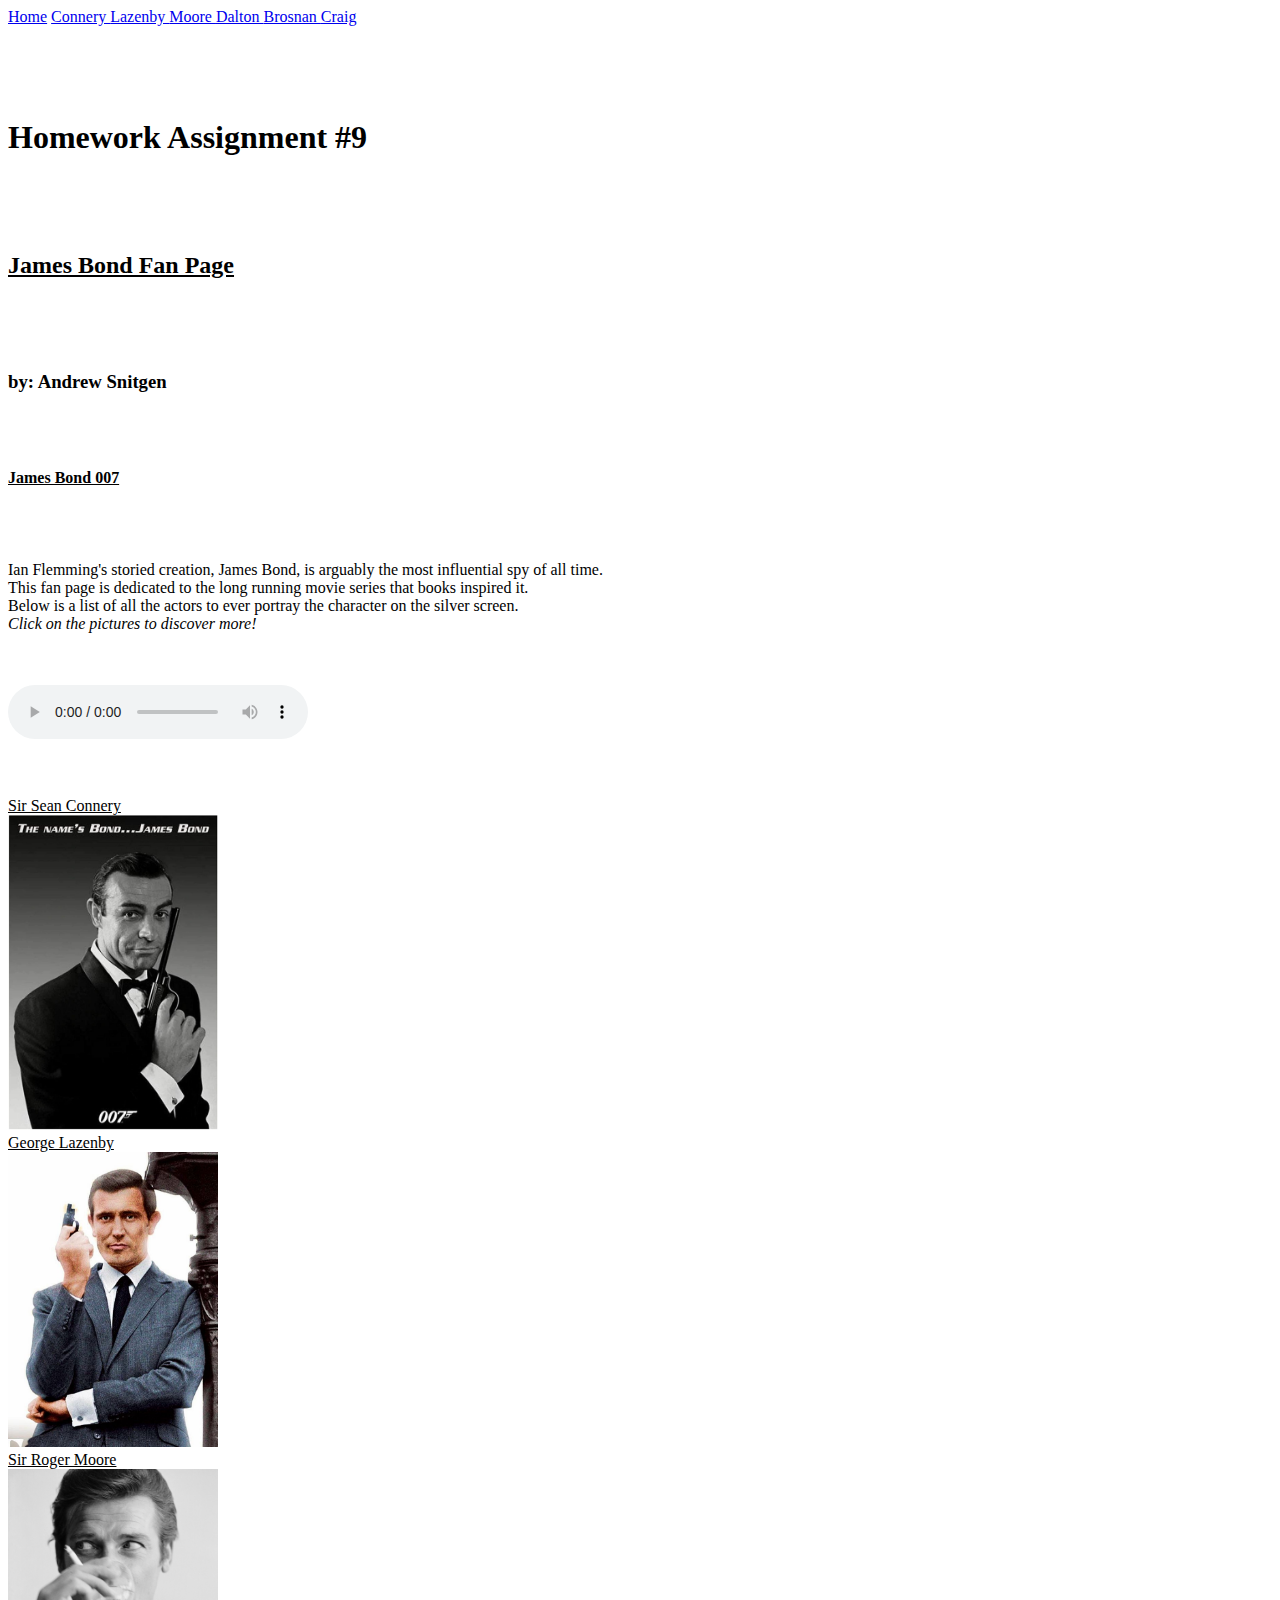
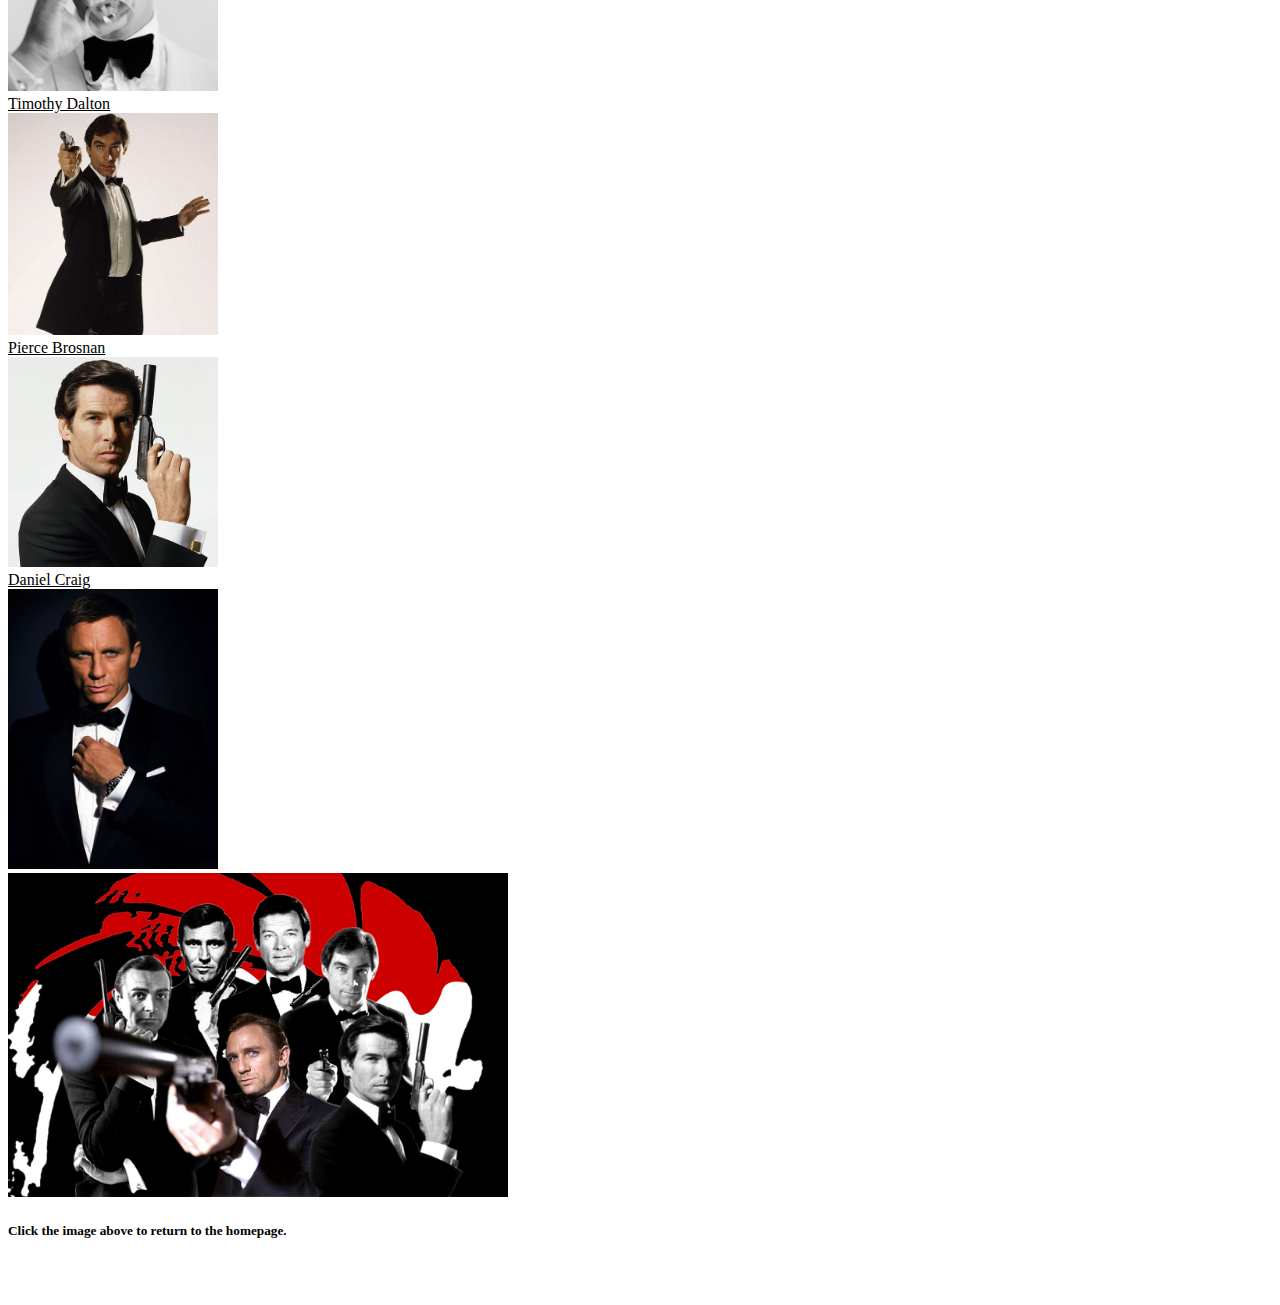
==== index.html @ 19f713e3 "Create index.html" ====
<!-- Standard intro code -->
<!DOCTYPE html>
	<html lang="en">
	<head>
		<title>007 Homepage</title>
		<meta charset="UTF-8">
        <meta name="viewport" content="width=device-width, initial-scale=1.0">
		<link rel="stylesheet" media="screen and (max-width: 600px)" href="phone.css">
		<link rel="stylesheet" media="screen and (min-width: 601px) and (max-width: 1280px)" href="standard.css">
		<link rel="stylesheet" media="screen and (min-width: 1281px)" href="widescreen.css">
	</head>

	<body>
		<!-- Leading Links -->
		<div class = "NavBar">
			<nav>
				<a href="index.html">Home</a>
				<a href="connery.html">Connery </a>
				<a href="lazenby.html">Lazenby </a>
				<a href="moore.html">Moore </a>
				<a href="dalton.html">Dalton </a>
				<a href="brosnan.html">Brosnan </a>
				<a href="craig.html">Craig </a>
				<!-- commented out, might add back in later 
				<a href="future.html">Future </a>|
				<a href="explore.html">Explore </a> -->
			</nav>
		</div>

		<!-- Title Bar -->
		<div class = "banner">
			<br /><br /><br /><br />
			<div class = "header">
				<h1> Homework Assignment #9 </h1>
			</div><br /><br /><br />
			<div class = "header">
				<h2><u>James Bond Fan Page</u></h2>
			</div><br /><br /><br />
			<div class = "header">
				<h3> by: Andrew Snitgen </h3>
			</div>
		</div>

		<!-- Introduction  -->
		<br /><br />
		<h4><u> James Bond 007 </u></h4>
		<br /><br />
		<div class="introduction">   
			<p>
				Ian Flemming's storied creation, James Bond, is arguably the most influential spy of all time. <br>
				This fan page is dedicated to the long running movie series that books inspired it. <br>
				Below is a list of all the actors to ever portray the character on the silver screen. <br>
				<em>Click on the pictures to discover more!</em><br>
			</p>
		</div><br /><br />

		<!-- Audio -->
		<div class = "audio">
			<audio autoplay controls loop>
  				<source src="media/Theme.mp3">
				If you can read this, we have your music! Leave the money under the bridge in Battersea Park.
			</audio>
		</div><br /><br /><br />

		<!-- Main Links and Images -->
		<div class="row1">
			<div class="card">
				<u>Sir Sean Connery</u><br>
				<a href="connery.html">
					<img src="imgs/ConneryLink.jpg" alt="Oh No! A double agent stole our picture!" width="210" height="315" id = "image">
				</a>
			</div>
			<div class="card">
				<u>George Lazenby</u><br>
				<a href="lazenby.html">
					<img src="imgs/LazenbyLink.jpg" alt="Oh No! A double agent stole our picture!" width="210" height="295" id = "image">
				</a>
			</div>
			<div class="card">
				<u>Sir Roger Moore</u><br>
				<a href="moore.html">
					<img src="imgs/MooreLink.jpg" alt="Oh No! A double agent stole our picture!" width="210" height="222" id = "image">
				</a>
			</div>
			<div class="card">
				<u>Timothy Dalton</u><br>
				<a href="dalton.html">
					<img src="imgs/DaltonLink.jpg" alt="Oh No! A double agent stole our picture!" width="210" height="222" id = "image">
				</a>
			</div>
			<div class="card">
				<u>Pierce Brosnan</u><br>
				<a href="brosnan.html">
					<img src="imgs/BrosnanLink.jpg" alt="Oh No! A double agent stole our picture!" width="210" height="210" id = "image">
				</a>
			</div>
			<div class="card">
				<u>Daniel Craig</u><br>
				<a href="craig.html">
					<img src="imgs/CraigLink.jpg" alt="Oh No! A double agent stole our picture!" width="210" height="280" id = "image">
				</a>
			</div>
			<!-- Commented out, might add these sections back in later 
			<div class="card">	
				<u>The Future</u><br>
				<a href="future.html">
					<img src="imgs/FutureLink.jpg" alt="Oh No! A double agent stole our picture!" width="350" height="525">
				</a>
			</div>
			<div class="card">	
				<u>Explore More</u><br>
				<a href="explore.html">
					<img src="imgs/ExploreLink.jpg" alt="Oh No! A double agent stole our picture!" width="350" height="575">
				</a>
			</div> -->
		</div>

		<!-- Bottom Banner-->
		<div class = "outro">
			<a href="index.html">
				<img src="imgs/BondPic.jpg" alt="Oh No! A double agent stole our picture!" width="500" height="324" id = "outroImage">
			</a>
			<h5>Click the image above to return to the homepage.</h5>
		</div><br /><br />
	</body>
</html>
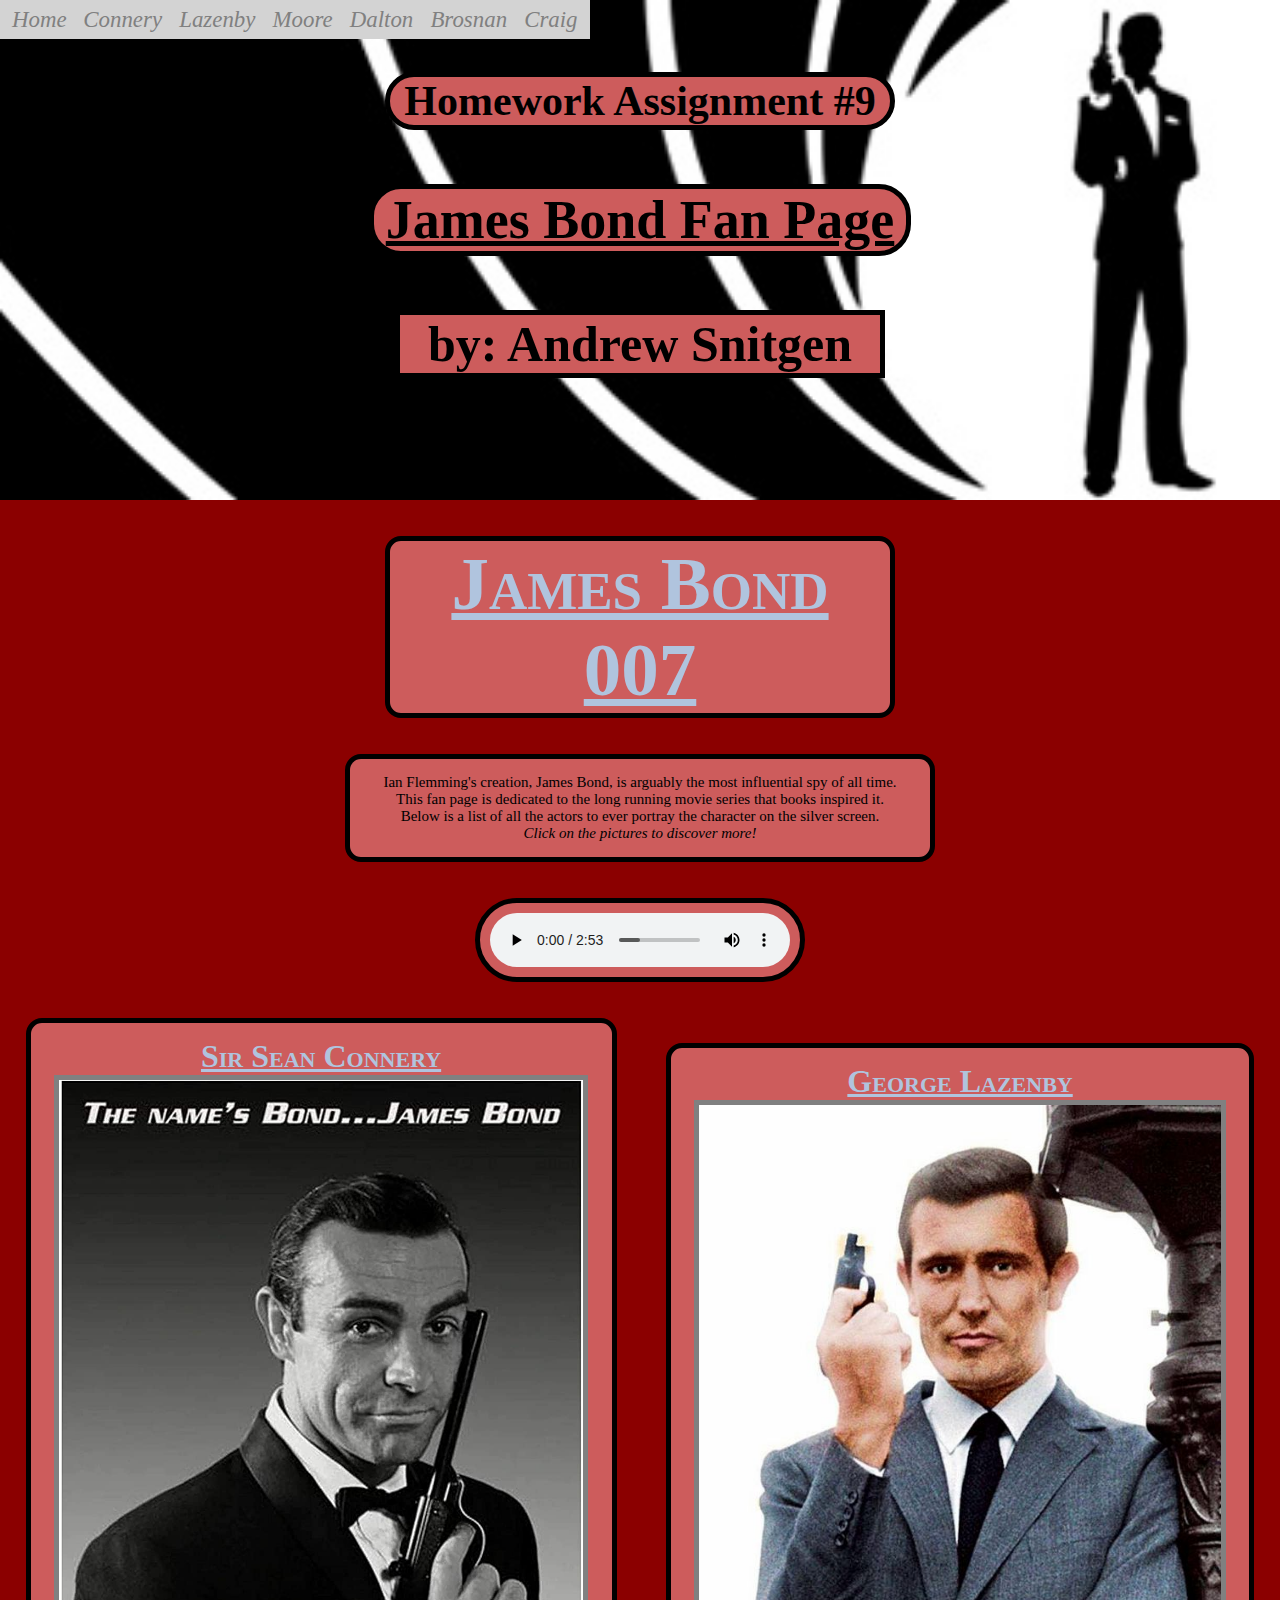
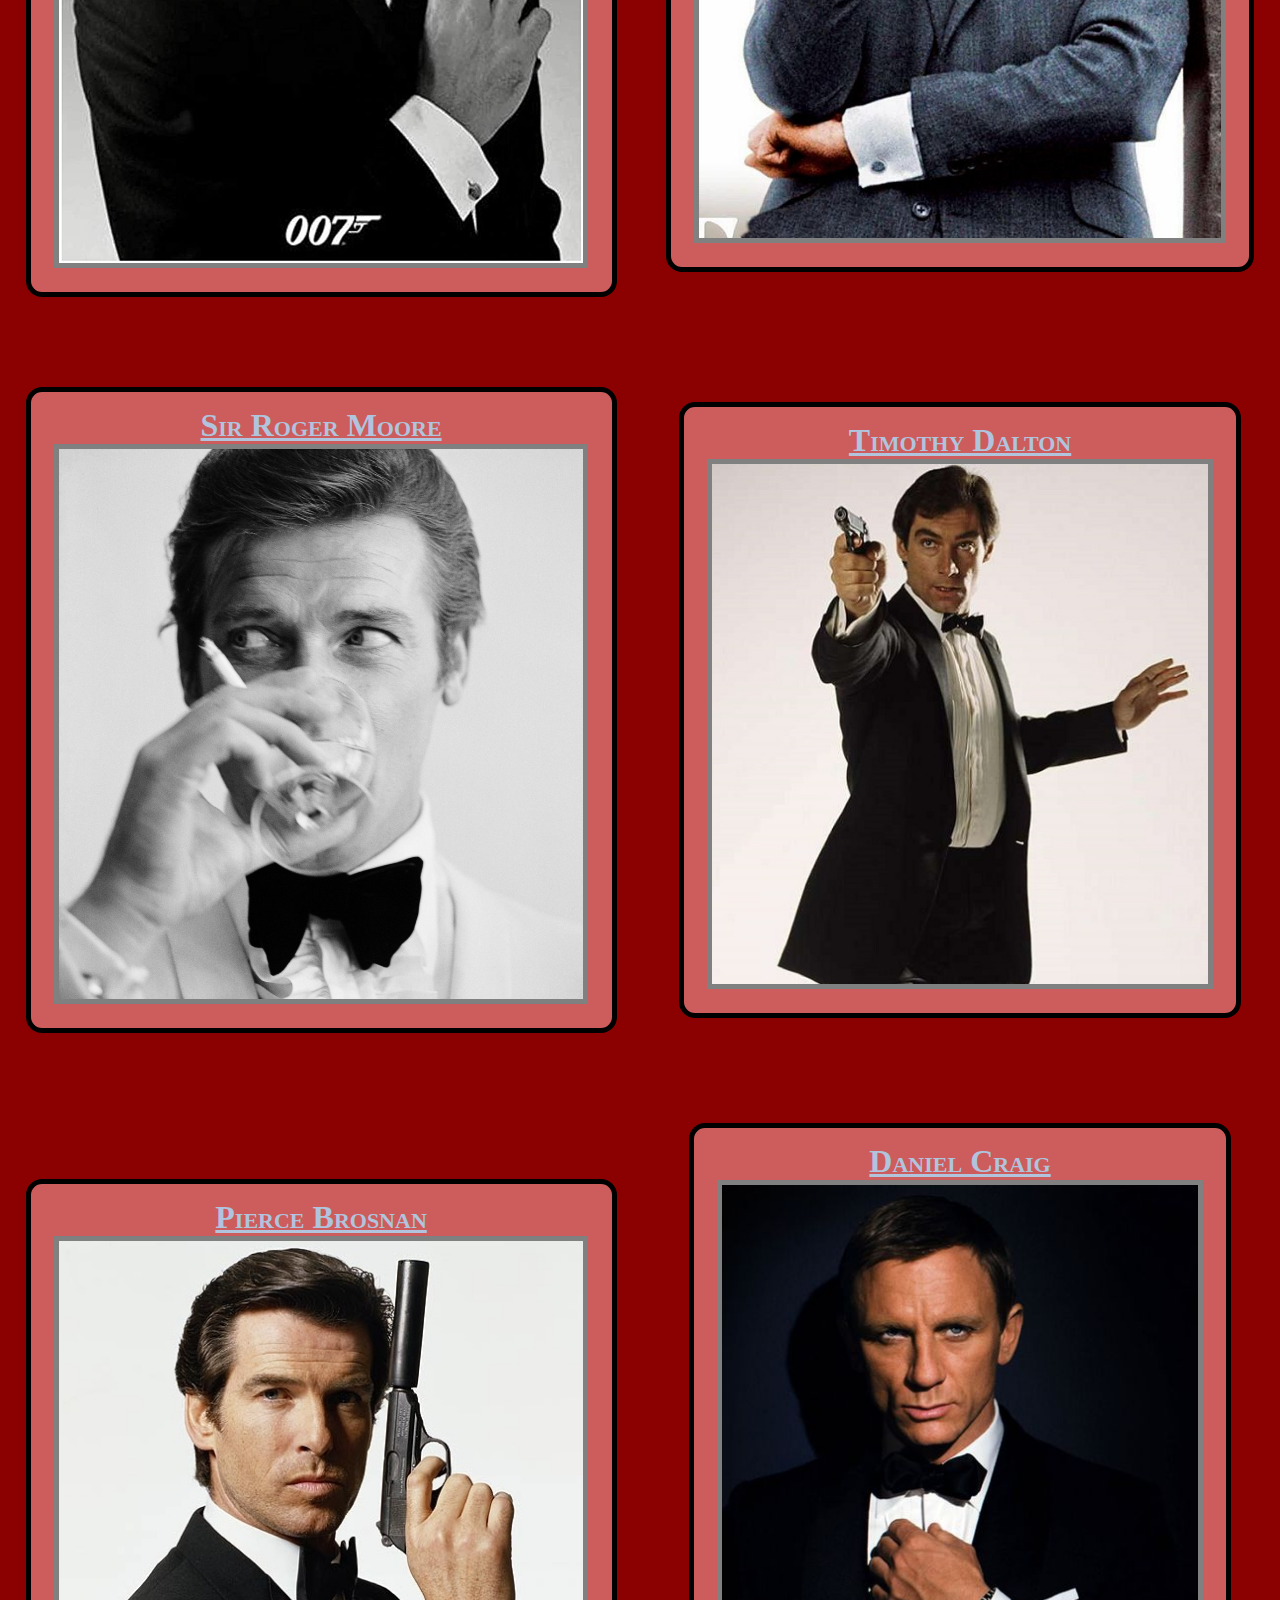
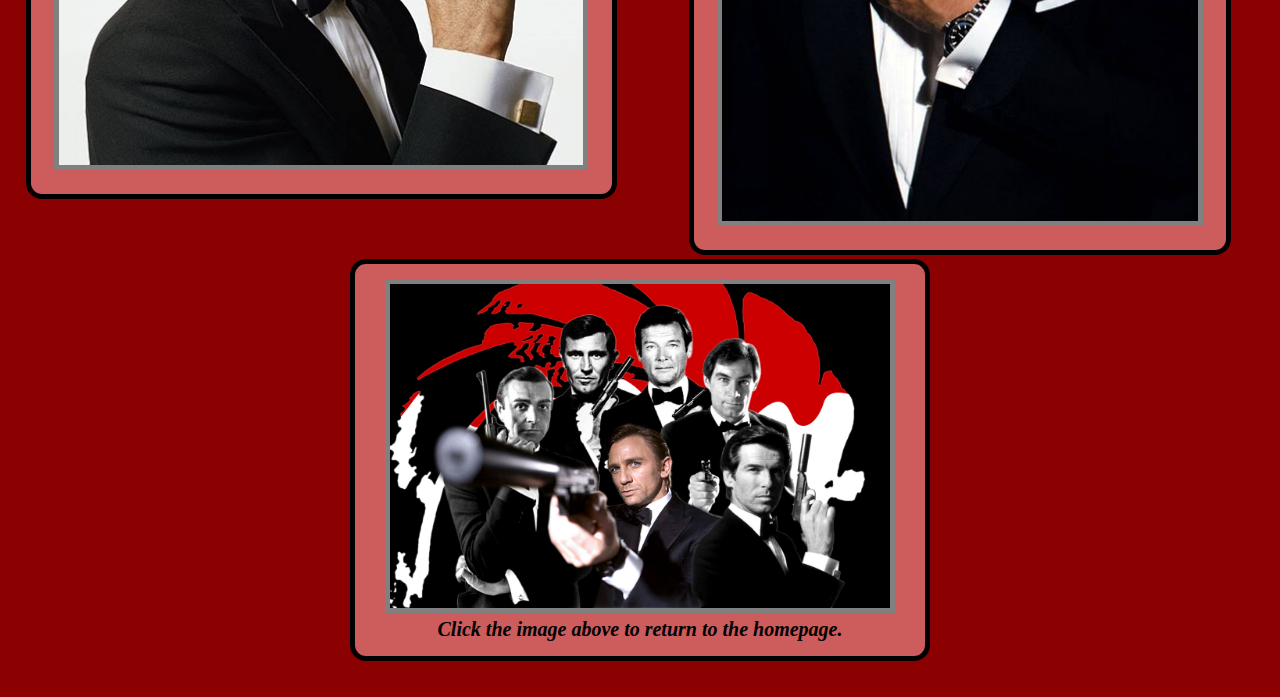
==== commit c6e6bc70: "Update index.html" ====
--- a/index.html
+++ b/index.html
@@ -47,7 +47,7 @@
 		<br /><br />
 		<div class="introduction">   
 			<p>
-				Ian Flemming's storied creation, James Bond, is arguably the most influential spy of all time. <br>
+				Ian Flemming's creation, James Bond, is arguably the most influential spy of all time. <br>
 				This fan page is dedicated to the long running movie series that books inspired it. <br>
 				Below is a list of all the actors to ever portray the character on the silver screen. <br>
 				<em>Click on the pictures to discover more!</em><br>
--- a/phone.css
+++ b/phone.css
@@ -0,0 +1,195 @@
+
+body {
+  	background-color: darkred;
+  	text-align: center;
+	margin: 0px;
+	font-size: 100%;
+}
+
+a {
+	display: block;
+	color: grey;
+	font-size: 1.1em;
+	text-decoration: none;
+	margin: 3px;
+	padding: 2.7px;
+}
+
+a:hover {
+	color: green;
+}
+
+div.NavBar {
+	font-size: 130%;
+    padding: 0.5%;
+    float: left;
+    font-style: italic;
+    background-color: lightgray;
+}
+
+div.banner {
+    height: 500px;
+    background: url("imgs/BondBanner.jpg") no-repeat center;
+    background-size: cover;
+}
+
+h1 {
+	background-color: indianred;
+	font-size: 42px;
+	border: 5px solid;
+	border-radius: 2rem;
+	width: 320px;
+	margin: auto;
+	display: inline-flex;
+}
+
+h2 {
+	background-color: indianred;
+	font-size: 56px;
+	border: 5px solid;
+	border-radius: 2rem;
+	width: 295px;
+	margin: auto;
+}
+
+h3 {
+	background-color: indianred;
+	font-size: 32px;
+	border: 5px solid;
+	border-radius: 2rem;
+	width: 320px;
+	margin: auto;
+}
+
+h4 {
+	color: lightsteelblue;
+	font-weight: bolder;
+	font-size: 69px;
+	font-variant: small-caps;
+	font-family: "Brush Script MT", "Brush Script Std", cursive;
+	animation-duration: 2s;
+    animation-name: glow;
+    animation-iteration-count: infinite;
+    background-color: indianred;
+    margin: auto;
+	border: 5px solid black;
+	border-radius: 1rem;
+	width: 450px;
+}
+
+h5 {
+	font-size: 16px;
+	text-align: center;
+	margin: auto;
+	font-style: italic;
+}
+
+@keyframes glow {
+    from {
+      text-shadow: 0 0 20px #2d9da9;
+    }
+    to {
+      text-shadow: 0 0 30px #34b3c1, 0 0 10px #4dbbc7;
+    }
+}
+
+iframe {
+   	display: block;
+   	margin: auto;
+   	border: 0;
+}
+
+.introduction {
+	background-color: indianred;
+	width: 475px;
+	margin: auto;
+	border: 5px solid;
+	border-radius: 1rem;
+	font-size: 12.5px;
+}
+
+.audio {
+	background-color: indianred;
+	border: 5px solid black;
+	border-radius: 3rem;
+	padding: 10px;
+	width: 300px;
+	display: inline-flex;
+}
+
+.row {
+	display: inline-grid;
+	grid-template-columns: auto;
+ 	grid-gap: 4%;
+ 	margin-left: 2%;
+	margin-right: 2%;
+}
+
+.row1 {
+	color: lightsteelblue;
+	font-weight: bolder;
+	font-size: 32px;
+	font-variant: small-caps;
+	font-family: "Brush Script MT", "Brush Script Std", cursive;
+	display: inline-grid;
+	grid-template-columns: auto;
+ 	grid-gap: 0.5%;
+ 	margin-left: 2%;
+	margin-right: 2%;
+}
+
+img {
+	border: 5px solid
+}
+
+#image {
+	width: 95%;
+	height: 95%;
+}
+
+.card {
+    background-color: indianred;
+	padding: 15px;
+	margin: auto;
+	border: 5px solid black;
+	border-radius: 1rem;
+}
+
+p.MovieTitle {
+	color: lightsteelblue;
+	font-weight: bold;
+	font-size: 20px;
+	font-family: "Courier New", monospace;
+}
+
+.FilmList {
+	text-align: left;
+	padding-left: 18%;
+	font-size: 16px;
+}
+
+#contentImage {
+	width: 95%;
+	height: auto;
+}
+
+#contentClip {
+	width: 280px;
+	height: auto;
+}
+
+.outro {
+	background-color: indianred;
+	padding: 15px;
+	width: 400px;
+	margin-top: 20%;
+	border: 5px solid black;
+	border-radius: 1rem;
+	display: inline-flex;
+	flex-direction: column;
+}
+
+#outroImage {
+	width: 90%;
+	height: 90%;
+}--- a/standard.css
+++ b/standard.css
@@ -0,0 +1,185 @@
+body {
+  	background-color: darkred;
+  	text-align: center;
+	margin: 0px;
+	font-size: 100%;
+}
+
+a {
+	color: grey;
+	font-size: 1.1em;
+	text-decoration: none;
+	margin: 3px;
+	padding: 2.7px;
+}
+
+a:hover {
+	color: green;
+}
+
+div.NavBar {
+	font-size: 130%;
+    padding: 0.5%;
+    float: left;
+    font-style: italic;
+    background-color: lightgray;
+}
+
+div.banner {
+    height: 500px;
+    background: url("imgs/BondBanner.jpg") no-repeat center;
+    background-size: cover;
+}
+
+h1 {
+	background-color: indianred;
+	font-size: 42px;
+	border: 5px solid;
+	border-radius: 2rem;
+	width: 500px;
+	margin: auto;
+}
+
+h2 {
+	background-color: indianred;
+	font-size: 54px;
+	border: 5px solid;
+	border-radius: 2rem;
+	width: 532px;
+	margin: auto;
+}
+
+h3 {
+	background-color: indianred;
+	font-size: 50px;
+	border: 5px solid;
+	width: 480px;
+	margin: auto;
+}
+
+h4 {
+	color: lightsteelblue;
+	font-weight: bolder;
+	font-size: 75px;
+	font-variant: small-caps;
+	font-family: "Brush Script MT", "Brush Script Std", cursive;
+	animation-duration: 2s;
+    animation-name: glow;
+    animation-iteration-count: infinite;
+    background-color: indianred;
+    margin: auto;
+	border: 5px solid black;
+	border-radius: 1rem;
+	width: 500px;
+}
+
+h5 {
+	font-size: 20px;
+	text-align: center;
+	margin: auto;
+	font-style: italic;
+}
+
+@keyframes glow {
+    from {
+      text-shadow: 0 0 20px #2d9da9;
+    }
+    to {
+      text-shadow: 0 0 30px #34b3c1, 0 0 10px #4dbbc7;
+    }
+}
+
+iframe {
+   	display: block;
+   	margin: auto;
+   	border: 0;
+}
+
+.introduction {
+	background-color: indianred;
+	width: 580px;
+	margin: auto;
+	border: 5px solid;
+	border-radius: 1rem;
+	font-size: 15px;
+}
+
+.audio {
+	background-color: indianred;
+	border: 5px solid black;
+	border-radius: 3rem;
+	padding: 10px;
+	width: 300px;
+	display: inline-flex;
+}
+
+.row {
+	display: inline-grid;
+	grid-template-columns: auto;
+ 	grid-gap: 4%;
+ 	margin-left: 2%;
+	margin-right: 2%;
+}
+
+.row1 {
+	display: inline-grid;
+	grid-template-columns: auto auto;
+  	grid-gap: 4%;
+	color: lightsteelblue;
+	font-weight: bolder;
+	font-size: 32px;
+	font-variant: small-caps;
+	font-family: "Brush Script MT", "Brush Script Std", cursive;
+	margin-left: 2%;
+	margin-right: 2%;
+}
+
+img {
+	border: 5px solid
+}
+
+#image {
+	width: 95%;
+	height: 95%;
+}
+
+.card {
+    background-color: indianred;
+	padding: 15px;
+	margin: auto;
+	border: 5px solid black;
+	border-radius: 1rem;
+}
+
+p.MovieTitle {
+	color: lightsteelblue;
+	font-weight: bold;
+	font-size: 28px;
+	font-family: "Courier New", monospace;
+}
+
+.FilmList {
+	text-align: left;
+	padding-left: 18%;
+	font-size: 20px;
+}
+
+#contentImage {
+	width: 95%;
+	height: auto;
+}
+
+#contentClip {
+	width: 520px;
+	height: 293px;
+}
+
+.outro {
+	background-color: indianred;
+	padding: 15px;
+	width: 540px;
+	margin: auto;
+	margin-top: 185px;
+	border: 5px solid black;
+	border-radius: 1rem;
+}--- a/widescreen.css
+++ b/widescreen.css
@@ -0,0 +1,196 @@
+body {
+  	background-color: darkred;
+  	text-align: center;
+	margin: 0px;
+	font-size: 100%;
+}
+
+a {
+	color: grey;
+	font-size: 1.1em;
+	text-decoration: none;
+	margin: 3px;
+	padding: 2.7px;
+}
+
+a:hover {
+	color: green;
+}
+
+div.NavBar {
+	font-size: 130%;
+    padding: 0.5%;
+    float: left;
+    font-style: italic;
+    background-color: lightgray;
+    display: inline-grid;
+	grid-template-rows: auto;
+  	grid-gap: 5%;
+}
+
+div.banner {
+    height: 500px;
+    background: url("imgs/BondBanner.jpg") no-repeat center;
+    background-size: cover;
+}
+	
+h1 {
+	background-color: indianred;
+	font-size: 75px;
+	border: 5px solid;
+	border-radius: 2rem;
+	width: 860px;
+	margin: auto;
+}
+
+h2 {
+	background-color: indianred;
+	font-size: 90px;
+	border: 5px solid;
+	border-radius: 2rem;
+	width: 875px;
+	margin: auto;
+}
+
+h3 {
+	background-color: indianred;
+	font-size: 75px;
+	border: 5px solid;
+	border-radius: 2rem;
+	width: 675px;
+	margin: auto;
+}
+
+h4 {
+	color: lightsteelblue;
+	font-weight: bolder;
+	font-size: 125px;
+	font-variant: small-caps;
+	font-family: "Brush Script MT", "Brush Script Std", cursive;
+	animation-duration: 2s;
+    animation-name: glow;
+    animation-iteration-count: infinite;
+    background-color: indianred;
+    margin: auto;
+	border: 5px solid black;
+	border-radius: 1rem;
+	width: 850px;
+}
+
+h5 {
+	font-size: 20px;
+	text-align: center;
+	margin: auto;
+	font-style: italic;
+}
+
+@keyframes glow {
+    from {
+      text-shadow: 0 0 20px #2d9da9;
+    }
+    to {
+      text-shadow: 0 0 30px #34b3c1, 0 0 10px #4dbbc7;
+    }
+}
+
+iframe {
+   	display: block;
+   	margin: auto;
+   	border: 0;
+}
+
+.introduction {
+	background-color: indianred;
+	width: 760px;
+	margin: auto;
+	border: 5px solid;
+	border-radius: 1rem;
+	font-size: 20px;
+}
+
+.audio {
+	background-color: indianred;
+	border: 5px solid black;
+	border-radius: 3rem;
+	padding: 10px;
+	width: 300px;
+	display: inline-flex;
+}
+
+.row {
+	display: inline-grid;
+	grid-template-columns: auto;
+ 	grid-gap: 4%;
+ 	margin-left: 2%;
+	margin-right: 2%;
+}
+
+.row1 {
+	display: inline-grid;
+	grid-template-columns: auto auto auto;
+  	grid-gap: 5%;
+	color: lightsteelblue;
+	font-weight: bolder;
+	font-size: 32px;
+	font-variant: small-caps;
+	font-family: "Brush Script MT", "Brush Script Std", cursive;
+	margin-left: 2%;
+	margin-right: 2%;
+}
+
+img {
+	border: 5px solid
+}
+
+#image {
+	width: 95%;
+	height: 95%;
+}
+
+.card {
+    background-color: indianred;
+	padding: 15px;
+	margin: auto;
+	border: 5px solid black;
+	border-radius: 1rem;
+}
+
+p.MovieTitle {
+	color: lightsteelblue;
+	font-weight: bold;
+	font-size: 35px;
+	font-family: "Courier New", monospace;
+}
+
+.FilmList {
+	text-align: left;
+	padding-left: 18%;
+	font-size: 25px;
+}
+
+#contentImage {
+	width: 1150px;
+	height: auto;
+}
+
+#contentClip {
+	width: 1050px;
+	height: 592px;
+}
+
+.outro {
+	background-color: indianred;
+	padding: 15px;
+	width: 800px;
+	margin: auto;
+	margin-top: 185px;
+	border: 5px solid black;
+	border-radius: 1rem;
+	display: inline-flex;
+	flex-direction: column;
+}
+
+#outroImage {
+	width: 99%;
+	height: 100%;
+}